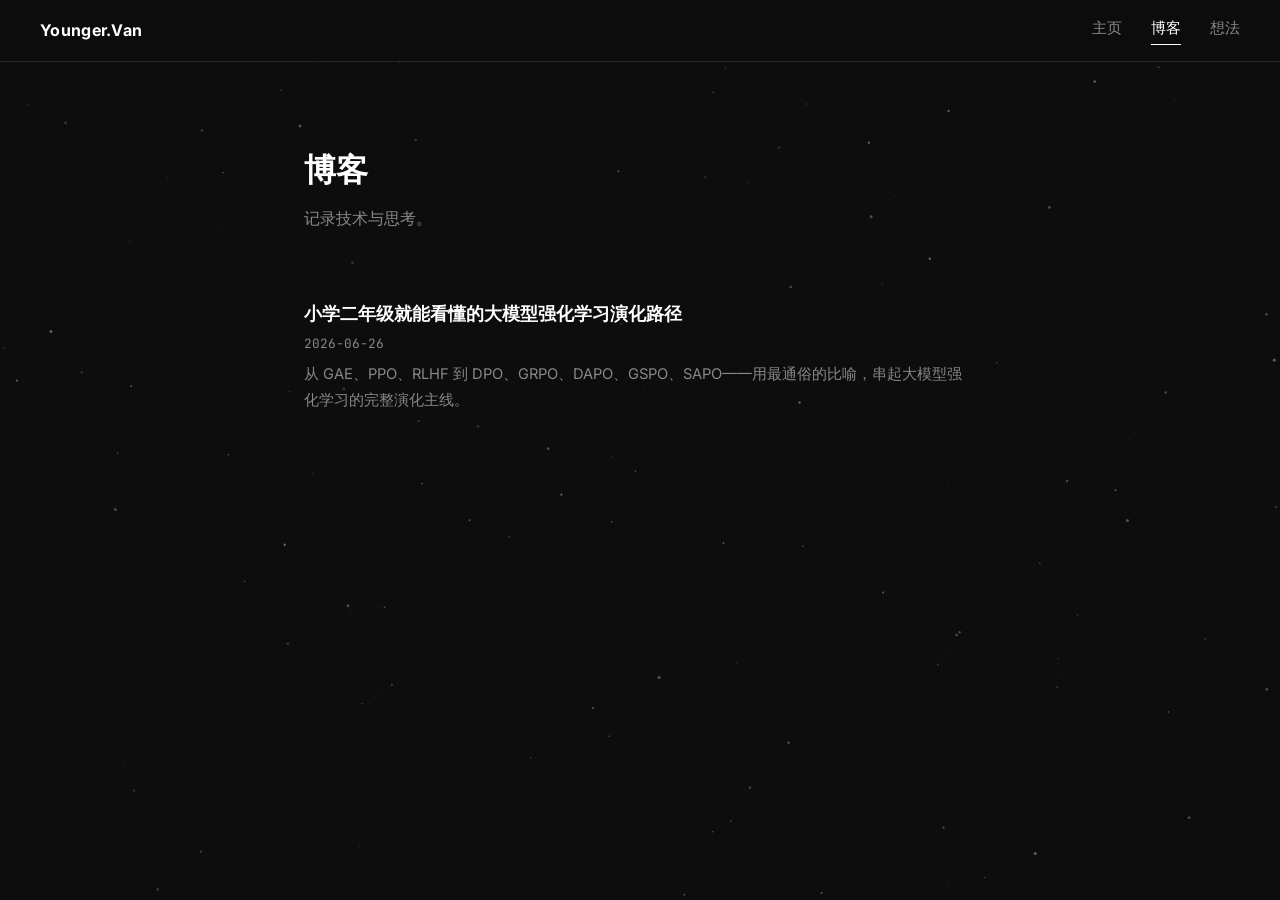
==== blog.html @ 5aa3e360 "init personal site: home, blog, thoughts + first post" ====
<!DOCTYPE html>
<html lang="zh-CN">
<head>
  <meta charset="UTF-8" />
  <meta name="viewport" content="width=device-width, initial-scale=1.0" />
  <title>博客 · Fan Hongyang</title>
  <link rel="preconnect" href="https://fonts.googleapis.com" />
  <link rel="preconnect" href="https://fonts.gstatic.com" crossorigin />
  <link href="https://fonts.googleapis.com/css2?family=Inter:wght@400;500;600;700&family=JetBrains+Mono:wght@400;500&display=swap" rel="stylesheet" />
  <link rel="stylesheet" href="style.css" />
</head>
<body>
  <canvas id="starfield"></canvas>

  <nav class="topnav">
    <div class="brand">Younger.Van</div>
    <div class="tabs">
      <a href="index.html">主页</a>
      <a href="blog.html" class="active">博客</a>
      <a href="thoughts.html">想法</a>
    </div>
  </nav>

  <main class="page">
    <h1 class="page-title">博客</h1>
    <p class="page-sub">记录技术与思考。</p>

    <ul class="post-list">
      <li>
        <a href="post.html?p=rl-evolution">小学二年级就能看懂的大模型强化学习演化路径</a>
        <span class="post-date">2026-06-26</span>
        <p class="post-excerpt">从 GAE、PPO、RLHF 到 DPO、GRPO、DAPO、GSPO、SAPO——用最通俗的比喻，串起大模型强化学习的完整演化主线。</p>
      </li>
    </ul>
  </main>

  <script src="script.js"></script>
</body>
</html>
---- style.css ----
/* ===== 极简黑白 ===== */
:root {
  --bg: #0d0d0d;
  --text: #e8e8e8;
  --text-dim: #888;
  --line: rgba(255, 255, 255, 0.1);
  --accent: #fff;
}

* { margin: 0; padding: 0; box-sizing: border-box; }

html { scroll-behavior: smooth; }

body {
  font-family: 'Inter', -apple-system, sans-serif;
  background: var(--bg);
  color: var(--text);
  line-height: 1.75;
  font-size: 16px;
  -webkit-font-smoothing: antialiased;
}

/* 粒子背景 */
#starfield {
  position: fixed;
  inset: 0;
  z-index: -1;
  background: var(--bg);
}

/* ===== 顶部分页导航 ===== */
.topnav {
  position: sticky;
  top: 0;
  display: flex;
  justify-content: space-between;
  align-items: center;
  padding: 1rem 2.5rem;
  background: rgba(13, 13, 13, 0.7);
  backdrop-filter: blur(10px);
  border-bottom: 1px solid var(--line);
  z-index: 100;
}
.brand {
  font-weight: 700;
  letter-spacing: 0.3px;
  color: #fff;
}
.tabs { display: flex; gap: 1.8rem; }
.tabs a {
  color: var(--text-dim);
  text-decoration: none;
  font-size: 0.92rem;
  position: relative;
  padding-bottom: 3px;
  transition: color 0.25s;
}
.tabs a::after {
  content: '';
  position: absolute;
  left: 0; bottom: 0;
  width: 0; height: 1px;
  background: var(--accent);
  transition: width 0.25s;
}
.tabs a:hover { color: #fff; }
.tabs a:hover::after { width: 100%; }
.tabs a.active { color: #fff; }
.tabs a.active::after { width: 100%; }

/* ===== 主页左右两栏 ===== */
.layout {
  max-width: 900px;
  margin: 0 auto;
  padding: 5rem 1.5rem 4rem;
  display: grid;
  grid-template-columns: 260px 1fr;
  gap: 3.5rem;
  align-items: start;
}

/* 左侧 */
.sidebar { position: sticky; top: 6rem; }
.avatar {
  width: 100%;
  max-width: 220px;
  aspect-ratio: 1 / 1;
  object-fit: cover;
  border-radius: 10px;
  border: 1px solid var(--line);
  display: block;
  margin-bottom: 1.3rem;
  filter: grayscale(0.15);
}
.name {
  font-size: 1.5rem;
  font-weight: 700;
  color: #fff;
  margin-bottom: 0.2rem;
}
.role { color: var(--text); font-size: 0.98rem; }
.org { color: var(--text-dim); font-size: 0.9rem; margin-bottom: 1.3rem; }

.contact { list-style: none; display: flex; flex-direction: column; gap: 0.6rem; }
.contact a {
  display: inline-flex;
  align-items: center;
  gap: 0.6rem;
  color: var(--text-dim);
  text-decoration: none;
  font-size: 0.92rem;
  transition: color 0.25s;
  width: fit-content;
}
.contact a svg { flex-shrink: 0; }
.contact a:hover { color: #fff; }

/* 右侧 */
.content { padding-top: 0.2rem; }
.block {
  margin-bottom: 2.6rem;
  padding-bottom: 2.6rem;
  border-bottom: 1px solid var(--line);
}
.block:last-child { border-bottom: none; }
.block h2 {
  font-size: 0.85rem;
  font-weight: 600;
  text-transform: uppercase;
  letter-spacing: 1.5px;
  color: var(--text-dim);
  margin-bottom: 1rem;
}
.placeholder {
  color: var(--text-dim);
  font-size: 0.95rem;
  font-style: italic;
  opacity: 0.6;
}

/* ===== 自我描述特效 ===== */
.intro-block { border-bottom: 1px solid var(--line); }
.intro-text p {
  font-size: 1.15rem;
  line-height: 1.9;
  color: var(--text);
  animation: fadeUp 1s ease both;
}
.intro-text .intro-sub {
  font-size: 0.9rem;
  margin-top: 0.8rem;
  animation-delay: 0.3s;
}

/* 高亮词：悬停下划线扫过 */
.hl-word {
  color: #fff;
  font-weight: 600;
  position: relative;
  cursor: default;
}
.hl-word::after {
  content: '';
  position: absolute;
  left: 0; bottom: -2px;
  width: 100%; height: 1px;
  background: #fff;
  transform: scaleX(0);
  transform-origin: left;
  transition: transform 0.35s ease;
}
.hl-word:hover::after { transform: scaleX(1); }

/* 名字：银色流光 */
.shine {
  font-weight: 700;
  background: linear-gradient(90deg, #fff 0%, #888 20%, #fff 40%, #fff 100%);
  background-size: 200% auto;
  -webkit-background-clip: text;
  background-clip: text;
  -webkit-text-fill-color: transparent;
  animation: shine 4s linear infinite;
}

/* 打字光标闪烁 */
.typing-line {
  font-family: 'JetBrains Mono', monospace;
  color: var(--text-dim);
}
.typing-line::after {
  content: '▋';
  margin-left: 2px;
  animation: blink 1s step-end infinite;
  color: var(--text);
}

@keyframes fadeUp {
  from { opacity: 0; transform: translateY(14px); }
  to   { opacity: 1; transform: translateY(0); }
}
@keyframes shine {
  to { background-position: 200% center; }
}
@keyframes blink { 50% { opacity: 0; } }

/* ===== 博客文章列表 ===== */
.post-list { list-style: none; }
.post-list li {
  padding: 1.2rem 0;
  border-bottom: 1px solid var(--line);
}
.post-list li:last-child { border-bottom: none; }
.post-list a {
  color: #fff;
  text-decoration: none;
  font-size: 1.1rem;
  font-weight: 600;
  border-bottom: 1px solid transparent;
  transition: border-color 0.25s;
}
.post-list a:hover { border-color: var(--accent); }
.post-date {
  display: block;
  color: var(--text-dim);
  font-size: 0.8rem;
  font-family: 'JetBrains Mono', monospace;
  margin: 0.2rem 0 0.4rem;
}
.post-excerpt { color: var(--text-dim); font-size: 0.92rem; }

/* ===== Markdown 文章正文 ===== */
.article {
  max-width: 760px;
  margin: 0 auto;
  padding: 4rem 1.5rem 5rem;
}
.article .back {
  display: inline-block;
  color: var(--text-dim);
  text-decoration: none;
  font-size: 0.9rem;
  margin-bottom: 2rem;
  transition: color 0.25s;
}
.article .back:hover { color: #fff; }
.markdown-body { color: var(--text); line-height: 1.85; }
.markdown-body h1, .markdown-body h2, .markdown-body h3 {
  color: #fff;
  margin: 2rem 0 1rem;
  line-height: 1.3;
}
.markdown-body h1 { font-size: 1.9rem; border-bottom: 1px solid var(--line); padding-bottom: 0.5rem; }
.markdown-body h2 { font-size: 1.5rem; border-bottom: 1px solid var(--line); padding-bottom: 0.4rem; }
.markdown-body h3 { font-size: 1.2rem; }
.markdown-body p { margin: 1rem 0; }
.markdown-body a { color: #fff; text-decoration: underline; }
.markdown-body strong { color: #fff; }
.markdown-body ul, .markdown-body ol { margin: 1rem 0 1rem 1.5rem; }
.markdown-body li { margin: 0.4rem 0; }
.markdown-body img { max-width: 100%; border-radius: 8px; margin: 1rem 0; border: 1px solid var(--line); }
.markdown-body blockquote {
  border-left: 3px solid var(--text-dim);
  padding: 0.3rem 1rem;
  margin: 1rem 0;
  color: var(--text-dim);
  background: rgba(255,255,255,0.02);
}
.markdown-body code {
  font-family: 'JetBrains Mono', monospace;
  font-size: 0.88em;
  background: rgba(255,255,255,0.08);
  padding: 0.15em 0.4em;
  border-radius: 4px;
}
.markdown-body pre {
  background: #161616;
  border: 1px solid var(--line);
  border-radius: 8px;
  padding: 1rem;
  overflow-x: auto;
  margin: 1.2rem 0;
}
.markdown-body pre code { background: none; padding: 0; font-size: 0.85rem; line-height: 1.6; }
.markdown-body table {
  width: 100%;
  border-collapse: collapse;
  margin: 1.2rem 0;
  font-size: 0.9rem;
}
.markdown-body th, .markdown-body td {
  border: 1px solid var(--line);
  padding: 0.6rem 0.8rem;
  text-align: left;
}
.markdown-body th { background: rgba(255,255,255,0.04); color: #fff; }
.markdown-body hr { border: none; border-top: 1px solid var(--line); margin: 2rem 0; }

/* ===== 分页（博客 / 想法） ===== */
.page {
  max-width: 720px;
  margin: 0 auto;
  padding: 5rem 1.5rem 4rem;
}
.page-title {
  font-size: 2rem;
  font-weight: 700;
  color: #fff;
  margin-bottom: 0.4rem;
}
.page-sub { color: var(--text-dim); margin-bottom: 3rem; }
.empty {
  padding: 4rem 0;
  text-align: center;
  color: var(--text-dim);
  border: 1px dashed var(--line);
  border-radius: 10px;
  font-style: italic;
  opacity: 0.7;
}

/* ===== 响应式 ===== */
@media (max-width: 760px) {
  .topnav { padding: 1rem 1.3rem; }
  .tabs { gap: 1.2rem; }
  .layout {
    grid-template-columns: 1fr;
    gap: 2.5rem;
    padding-top: 3rem;
  }
  .sidebar { position: static; text-align: center; }
  .avatar { margin-left: auto; margin-right: auto; }
  .contact { align-items: center; }
}
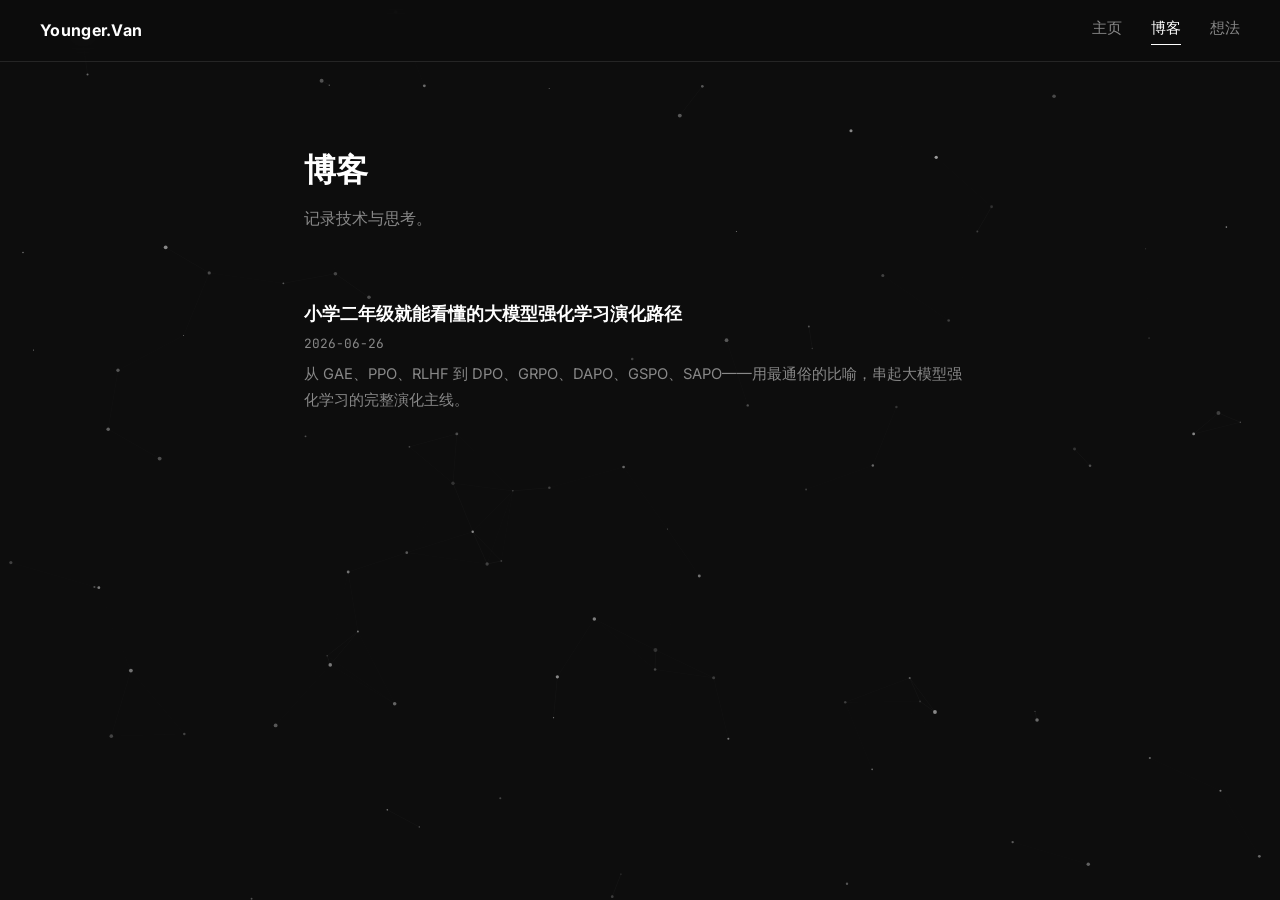
==== commit 640ad98a: "集成GoatCounter全站真实访问统计，主页计数器改用真实PV/UV数据" ====
--- a/blog.html
+++ b/blog.html
@@ -7,7 +7,8 @@
   <link rel="preconnect" href="https://fonts.googleapis.com" />
   <link rel="preconnect" href="https://fonts.gstatic.com" crossorigin />
   <link href="https://fonts.googleapis.com/css2?family=Inter:wght@400;500;600;700&family=JetBrains+Mono:wght@400;500&display=swap" rel="stylesheet" />
-  <link rel="stylesheet" href="style.css" />
+  <link rel="stylesheet" href="style.css?v=13" />
+  <script data-goatcounter="https://conan.goatcounter.com/count" async src="//gc.zgo.at/count.js"></script>
 </head>
 <body>
   <canvas id="starfield"></canvas>
--- a/style.css
+++ b/style.css
@@ -80,40 +80,102 @@
 }
 
 /* 左侧 */
-.sidebar { position: sticky; top: 6rem; }
+.sidebar {
+  position: sticky;
+  top: 6rem;
+  display: flex;
+  flex-direction: column;
+  align-items: center;
+  text-align: center;
+}
+/* 圆形头像 */
 .avatar {
+  width: 150px;
+  height: 150px;
+  object-fit: cover;
+  border-radius: 50%;
+  border: 2px solid var(--line);
+  padding: 4px;
+  display: block;
+  margin-bottom: 1.2rem;
+  transition: transform 0.4s ease, border-color 0.4s ease;
+}
+.avatar:hover {
+  transform: scale(1.04);
+  border-color: rgba(255, 255, 255, 0.35);
+}
+.name {
+  font-family: 'Dancing Script', cursive;
+  font-size: 2.6rem;
+  font-weight: 700;
+  color: #fff;
+  line-height: 1.2;
+  margin-bottom: 0.35rem;
+  letter-spacing: 0.5px;
+}
+.role {
+  color: var(--text);
+  font-size: 0.9rem;
+}
+.org-inline { color: var(--text-dim); }
+
+/* 性格标签 */
+.tags {
+  display: flex;
+  gap: 0.5rem;
+  justify-content: center;
+  margin: 0.9rem 0;
+}
+.tag {
+  font-size: 0.72rem;
+  letter-spacing: 0.5px;
+  color: var(--text);
+  border: 1px solid var(--line);
+  border-radius: 999px;
+  padding: 0.2rem 0.7rem;
+  background: rgba(255, 255, 255, 0.04);
+  transition: 0.25s;
+}
+.tag:hover { color: #fff; border-color: rgba(255,255,255,0.4); }
+
+/* 简介 */
+.sidebar-bio {
+  color: var(--text-dim);
+  font-size: 0.85rem;
+  line-height: 1.7;
+  margin-bottom: 1.4rem;
+  max-width: 220px;
+}
+
+/* 信息与链接列表 */
+.contact {
+  list-style: none;
+  display: flex;
+  flex-direction: column;
+  gap: 0.7rem;
   width: 100%;
-  max-width: 220px;
-  aspect-ratio: 1 / 1;
-  object-fit: cover;
-  border-radius: 10px;
-  border: 1px solid var(--line);
-  display: block;
-  margin-bottom: 1.3rem;
-  filter: grayscale(0.15);
-}
-.name {
-  font-size: 1.5rem;
-  font-weight: 700;
-  color: #fff;
-  margin-bottom: 0.2rem;
-}
-.role { color: var(--text); font-size: 0.98rem; }
-.org { color: var(--text-dim); font-size: 0.9rem; margin-bottom: 1.3rem; }
-
-.contact { list-style: none; display: flex; flex-direction: column; gap: 0.6rem; }
+  align-items: flex-start;
+  padding-top: 1.2rem;
+  border-top: 1px solid var(--line);
+}
+.contact li,
 .contact a {
   display: inline-flex;
-  align-items: center;
-  gap: 0.6rem;
+  align-items: flex-start;
+  gap: 0.65rem;
   color: var(--text-dim);
   text-decoration: none;
-  font-size: 0.92rem;
+  font-size: 0.88rem;
+  line-height: 1.5;
   transition: color 0.25s;
-  width: fit-content;
-}
-.contact a svg { flex-shrink: 0; }
+  text-align: left;
+}
+.contact svg {
+  flex-shrink: 0;
+  margin-top: 1px;
+}
 .contact a:hover { color: #fff; }
+.contact-static { cursor: default; }
 
 /* 右侧 */
 .content { padding-top: 0.2rem; }
@@ -141,35 +203,52 @@
 /* ===== 自我描述特效 ===== */
 .intro-block { border-bottom: 1px solid var(--line); }
 .intro-text p {
-  font-size: 1.15rem;
-  line-height: 1.9;
-  color: var(--text);
+  font-size: 0.95rem;
+  line-height: 1.85;
+  color: var(--text-dim);
   animation: fadeUp 1s ease both;
+  margin: 0.55rem 0;
+}
+.intro-text .intro-hi {
+  font-size: 1.35rem;
+  font-weight: 700;
+  color: #fff;
+  margin-bottom: 0.9rem;
 }
 .intro-text .intro-sub {
+  font-family: 'JetBrains Mono', monospace;
   font-size: 0.9rem;
-  margin-top: 0.8rem;
+  margin-top: 1rem;
   animation-delay: 0.3s;
 }
 
-/* 高亮词：悬停下划线扫过 */
+/* 高亮词：渐变下划线 + 悬停发光脉冲 */
 .hl-word {
   color: #fff;
   font-weight: 600;
   position: relative;
   cursor: default;
+  transition: text-shadow 0.3s ease, color 0.3s ease;
 }
 .hl-word::after {
   content: '';
   position: absolute;
   left: 0; bottom: -2px;
   width: 100%; height: 1px;
-  background: #fff;
+  background: linear-gradient(90deg, transparent, #fff, transparent);
   transform: scaleX(0);
-  transform-origin: left;
-  transition: transform 0.35s ease;
-}
+  transform-origin: center;
+  transition: transform 0.4s cubic-bezier(0.22, 1, 0.36, 1);
+}
+.hl-word:hover { text-shadow: 0 0 12px rgba(255, 255, 255, 0.6); }
 .hl-word:hover::after { transform: scaleX(1); }
+/* 悬停发光脉冲 */
+.hl-word.pulse { animation: wordPulse 0.6s ease; }
+@keyframes wordPulse {
+  0%   { text-shadow: 0 0 0 rgba(255,255,255,0); }
+  40%  { text-shadow: 0 0 18px rgba(255,255,255,0.85); }
+  100% { text-shadow: 0 0 12px rgba(255,255,255,0.6); }
+}
 
 /* 名字：银色流光 */
 .shine {
@@ -258,6 +337,16 @@
 .markdown-body ul, .markdown-body ol { margin: 1rem 0 1rem 1.5rem; }
 .markdown-body li { margin: 0.4rem 0; }
 .markdown-body img { max-width: 100%; border-radius: 8px; margin: 1rem 0; border: 1px solid var(--line); }
+.img-fallback {
+  margin: 1rem 0;
+  padding: 1.5rem;
+  text-align: center;
+  color: var(--text-dim);
+  font-size: 0.9rem;
+  border: 1px dashed var(--line);
+  border-radius: 8px;
+  background: rgba(255, 255, 255, 0.02);
+}
 .markdown-body blockquote {
   border-left: 3px solid var(--text-dim);
   padding: 0.3rem 1rem;
@@ -294,6 +383,96 @@
 }
 .markdown-body th { background: rgba(255,255,255,0.04); color: #fff; }
 .markdown-body hr { border: none; border-top: 1px solid var(--line); margin: 2rem 0; }
+
+/* ===== 访问计数器 ===== */
+.visitor-block { border-bottom: none; }
+.visitor-card {
+  display: flex;
+  align-items: center;
+  gap: 1.5rem;
+  padding: 1.8rem;
+  background: rgba(255, 255, 255, 0.02);
+  border: 1px solid var(--line);
+  border-radius: 12px;
+  position: relative;
+  overflow: hidden;
+}
+/* 卡片右上角微光 */
+.visitor-card::before {
+  content: '';
+  position: absolute;
+  top: -40%; right: -10%;
+  width: 200px; height: 200px;
+  background: radial-gradient(circle, rgba(255,255,255,0.04), transparent 70%);
+  pointer-events: none;
+}
+
+/* 脉冲光环 */
+.visitor-orb {
+  position: relative;
+  width: 56px; height: 56px;
+  flex-shrink: 0;
+  display: flex;
+  align-items: center;
+  justify-content: center;
+}
+.orb-ring {
+  position: absolute;
+  width: 100%; height: 100%;
+  border: 1.5px solid rgba(255, 255, 255, 0.3);
+  border-radius: 50%;
+  animation: orbPulse 2.5s ease-out infinite;
+}
+.orb-core {
+  width: 22px; height: 22px;
+  border-radius: 50%;
+  background: radial-gradient(circle at 35% 35%, #fff, #aaa);
+  box-shadow: 0 0 12px rgba(255, 255, 255, 0.5);
+}
+.orb-dot {
+  position: absolute;
+  width: 8px; height: 8px;
+  border-radius: 50%;
+  background: #fff;
+  top: 4px; right: 6px;
+  animation: orbBlink 1.5s ease-in-out infinite;
+}
+@keyframes orbPulse {
+  0%   { transform: scale(0.8); opacity: 0.8; }
+  100% { transform: scale(1.8); opacity: 0; }
+}
+@keyframes orbBlink {
+  0%, 100% { opacity: 0.3; }
+  50%      { opacity: 1; box-shadow: 0 0 8px rgba(255,255,255,0.8); }
+}
+
+.visitor-text { flex: 1; }
+.visitor-label {
+  font-family: 'JetBrains Mono', monospace;
+  font-size: 0.75rem;
+  color: var(--text-dim);
+  margin-bottom: 0.2rem;
+}
+.visitor-number {
+  font-family: 'Orbitron', 'JetBrains Mono', monospace;
+  font-size: 2.2rem;
+  font-weight: 700;
+  color: #fff;
+  line-height: 1.2;
+  text-shadow: 0 0 20px rgba(255, 255, 255, 0.3);
+}
+.visitor-number.flash {
+  animation: numFlash 0.12s ease;
+}
+@keyframes numFlash {
+  0%   { text-shadow: 0 0 30px rgba(255,255,255,0.9); transform: scale(1.04); }
+  100% { text-shadow: 0 0 20px rgba(255,255,255,0.3); transform: scale(1); }
+}
+.visitor-desc {
+  font-size: 0.85rem;
+  color: var(--text-dim);
+  margin-top: 0.2rem;
+}
 
 /* ===== 分页（博客 / 想法） ===== */
 .page {
@@ -330,4 +509,55 @@
   .sidebar { position: static; text-align: center; }
   .avatar { margin-left: auto; margin-right: auto; }
   .contact { align-items: center; }
-}
+  .toc { display: none; } /* 窄屏隐藏目录 */
+}
+
+/* ===== 浮动目录（TOC） ===== */
+.toc {
+  position: fixed;
+  top: 50%;
+  right: 1.5rem;
+  transform: translateY(-50%);
+  width: 200px;
+  max-height: 60vh;
+  overflow-y: auto;
+  padding: 1rem 0.8rem 1rem 1rem;
+  border-left: 1px solid var(--line);
+  z-index: 50;
+}
+.toc-title {
+  font-size: 0.75rem;
+  font-weight: 600;
+  text-transform: uppercase;
+  letter-spacing: 1.5px;
+  color: var(--text-dim);
+  margin-bottom: 0.8rem;
+}
+.toc-list { display: flex; flex-direction: column; gap: 0.35rem; }
+.toc-link {
+  display: block;
+  color: var(--text-dim);
+  text-decoration: none;
+  font-size: 0.8rem;
+  line-height: 1.5;
+  padding: 0.2rem 0;
+  border-left: 2px solid transparent;
+  padding-left: 0.7rem;
+  margin-left: -0.7rem;
+  transition: color 0.2s, border-color 0.2s;
+  cursor: pointer;
+  overflow: hidden;
+  text-overflow: ellipsis;
+  white-space: nowrap;
+}
+.toc-link:hover { color: #fff; }
+.toc-link.toc-h2 { padding-left: 1.4rem; margin-left: -1.4rem; font-size: 0.75rem; }
+.toc-link.toc-h3 { padding-left: 2.1rem; margin-left: -2.1rem; font-size: 0.72rem; opacity: 0.75; }
+.toc-link.active {
+  color: #fff;
+  border-left-color: #fff;
+}
+/* 目录滚动条 */
+.toc::-webkit-scrollbar { width: 3px; }
+.toc::-webkit-scrollbar-track { background: transparent; }
+.toc::-webkit-scrollbar-thumb { background: var(--line); border-radius: 2px; }
